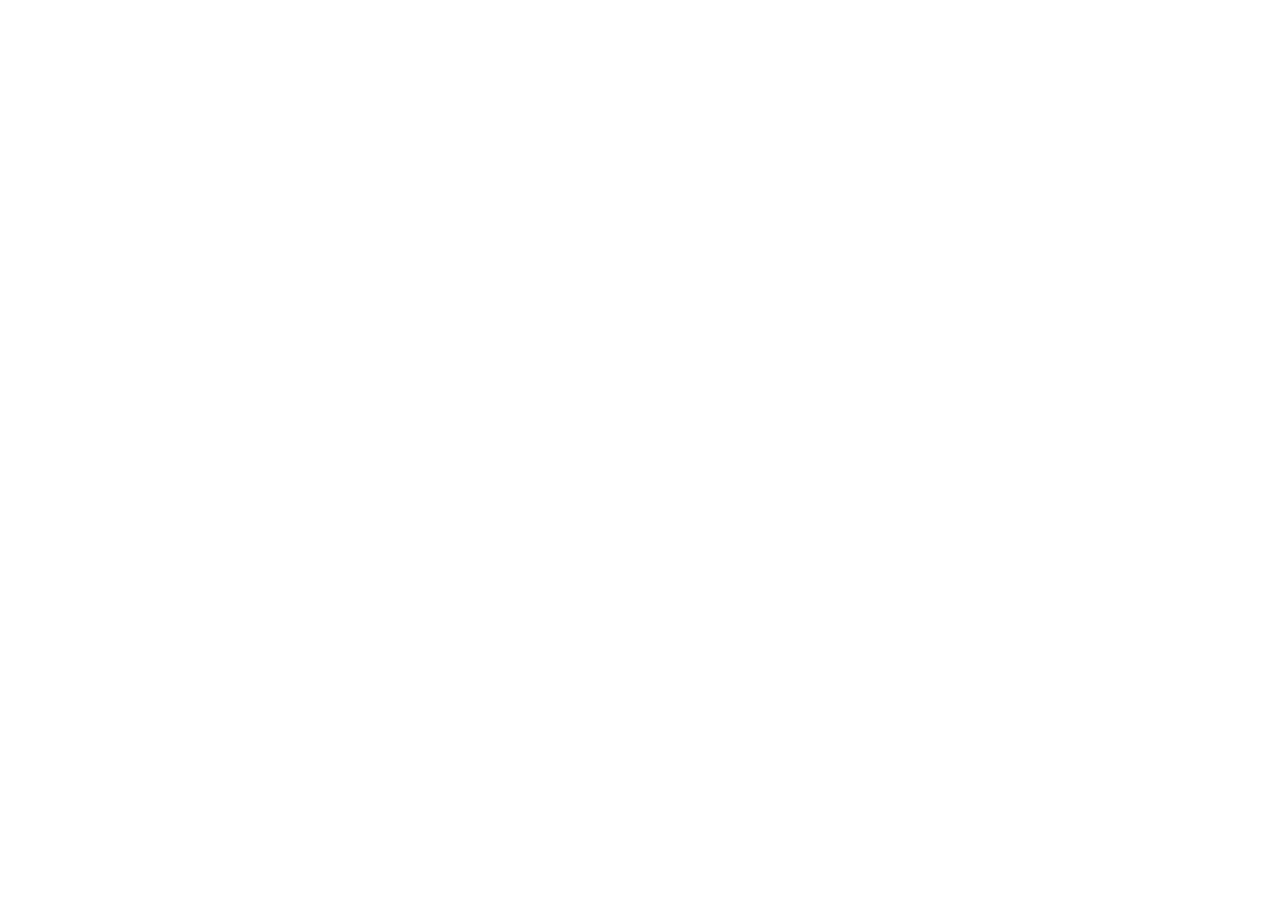
==== admin/index.html @ c6631a5b "Let an admin edit hours, contact and notices via /admin Opening hours, phone numbers, e-mail, a holi" ====
<!doctype html>
<html lang="de">
<head>
  <meta charset="utf-8">
  <meta name="viewport" content="width=device-width, initial-scale=1">
  <meta name="robots" content="noindex">
  <title>Website bearbeiten – Garage Morina</title>
  <link rel="icon" href="../assets/img/favicon-32.png" sizes="32x32">
</head>
<body>
  <!-- Sveltia CMS bearbeitet content/site.json über GitHub, Einstellungen in config.yml -->
  <script src="https://unpkg.com/@sveltia/cms@0.229.0/dist/sveltia-cms.js"></script>
</body>
</html>
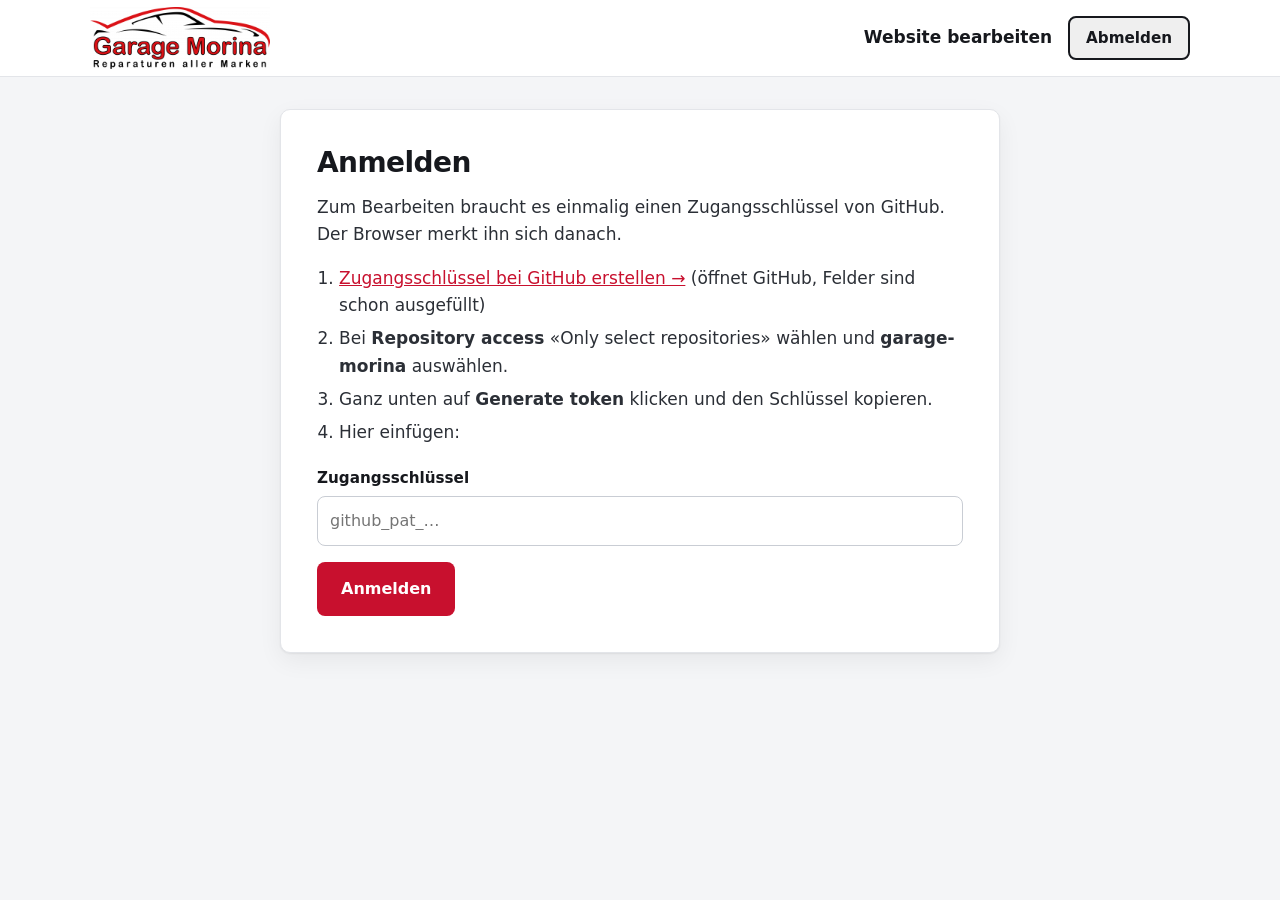
==== commit 2ff13dae: "Replace Sveltia CMS with a custom admin page A single form in the site's own style for hours, closur" ====
--- a/admin/index.html
+++ b/admin/index.html
@@ -6,9 +6,115 @@
   <meta name="robots" content="noindex">
   <title>Website bearbeiten – Garage Morina</title>
   <link rel="icon" href="../assets/img/favicon-32.png" sizes="32x32">
+  <link rel="stylesheet" href="../assets/css/style.css">
+  <link rel="stylesheet" href="admin.css">
 </head>
 <body>
-  <!-- Sveltia CMS bearbeitet content/site.json über GitHub, Einstellungen in config.yml -->
-  <script src="https://unpkg.com/@sveltia/cms@0.229.0/dist/sveltia-cms.js"></script>
+  <header class="site-header">
+    <div class="wrap">
+      <a class="brand" href="../" aria-label="Zur Website"><img src="../assets/img/logo.png" alt="Garage Morina" width="240" height="83"></a>
+      <div class="admin-head">
+        <span class="admin-title">Website bearbeiten</span>
+        <button class="btn btn-outline btn-sm" type="button" data-logout hidden>Abmelden</button>
+      </div>
+    </div>
+  </header>
+
+  <main class="admin wrap">
+    <p class="admin-loading" data-loading>Wird geladen …</p>
+
+    <!-- Anmeldung -->
+    <form class="form admin-login" data-login hidden novalidate>
+      <h1>Anmelden</h1>
+      <p>Zum Bearbeiten braucht es einmalig einen Zugangsschlüssel von GitHub. Der Browser merkt ihn sich danach.</p>
+      <ol class="admin-steps">
+        <li><a data-token-link target="_blank" rel="noopener">Zugangsschlüssel bei GitHub erstellen →</a> (öffnet GitHub, Felder sind schon ausgefüllt)</li>
+        <li>Bei <strong>Repository access</strong> «Only select repositories» wählen und <strong>garage-morina</strong> auswählen.</li>
+        <li>Ganz unten auf <strong>Generate token</strong> klicken und den Schlüssel kopieren.</li>
+        <li>Hier einfügen:</li>
+      </ol>
+      <div class="field">
+        <label for="a-token">Zugangsschlüssel</label>
+        <input id="a-token" name="token" type="password" autocomplete="off" spellcheck="false" placeholder="github_pat_…" required>
+      </div>
+      <p class="admin-msg is-error" data-login-error hidden role="alert"></p>
+      <button class="btn btn-primary" type="submit">Anmelden</button>
+    </form>
+
+    <!-- Formular -->
+    <form class="admin-editor" data-editor hidden novalidate>
+      <section class="form">
+        <h2>Öffnungszeiten</h2>
+        <p class="hint">Pro Tag ein oder mehrere Zeitfenster, z.B. vormittags und nachmittags. Ein Tag ohne Zeitfenster ist geschlossen.</p>
+        <div class="admin-days" data-days></div>
+      </section>
+
+      <section class="form">
+        <h2>Betriebsferien</h2>
+        <p class="hint">Zeigt auf allen Seiten einen roten Hinweisbalken. Während der Ferien steht beim Status «Betriebsferien» statt «geöffnet».</p>
+        <label class="admin-check"><input type="checkbox" name="closure.active"> Betriebsferien anzeigen</label>
+        <div class="admin-closure" data-closure-fields>
+          <div class="form-row">
+            <div class="field">
+              <label for="a-from">Erster Ferientag</label>
+              <input id="a-from" name="closure.from" type="date">
+            </div>
+            <div class="field">
+              <label for="a-to">Letzter Ferientag</label>
+              <input id="a-to" name="closure.to" type="date">
+            </div>
+          </div>
+          <div class="field">
+            <label for="a-before">Hinweis so viele Tage vorher anzeigen</label>
+            <input id="a-before" name="closure.showDaysBefore" type="number" min="0" max="90" inputmode="numeric">
+          </div>
+          <div class="field">
+            <label for="a-ctext">Text im Hinweisbalken</label>
+            <input id="a-ctext" name="closure.text" placeholder="Betriebsferien vom 22.12. bis 5.1. – ab 6.1. sind wir wieder für Sie da.">
+          </div>
+        </div>
+      </section>
+
+      <section class="form">
+        <h2>Reifensaison</h2>
+        <p class="hint">Hinweis zum Reifenwechsel in den gewählten Monaten. Betriebsferien haben Vorrang.</p>
+        <div class="admin-season" data-season="winter">
+          <h3>Winterreifen</h3>
+          <div class="admin-months" data-months></div>
+          <div class="form-row">
+            <div class="field"><label for="a-wtitle">Titel</label><input id="a-wtitle" name="season.winter.title"></div>
+            <div class="field"><label for="a-wbody">Text</label><input id="a-wbody" name="season.winter.body"></div>
+          </div>
+        </div>
+        <div class="admin-season" data-season="summer">
+          <h3>Sommerreifen</h3>
+          <div class="admin-months" data-months></div>
+          <div class="form-row">
+            <div class="field"><label for="a-stitle">Titel</label><input id="a-stitle" name="season.summer.title"></div>
+            <div class="field"><label for="a-sbody">Text</label><input id="a-sbody" name="season.summer.body"></div>
+          </div>
+        </div>
+      </section>
+
+      <section class="form">
+        <h2>Kontakt</h2>
+        <p class="hint">Erscheint in Kopf- und Fusszeile, auf der Kontaktseite, im Impressum und in der Datenschutzerklärung.</p>
+        <div class="form-row">
+          <div class="field"><label for="a-mobile">Telefon Mobile</label><input id="a-mobile" name="contact.mobile" type="tel" placeholder="079 681 64 68"></div>
+          <div class="field"><label for="a-landline">Telefon Festnetz</label><input id="a-landline" name="contact.landline" type="tel" placeholder="062 844 20 20"></div>
+        </div>
+        <div class="field"><label for="a-email">E-Mail</label><input id="a-email" name="contact.email" type="email"></div>
+      </section>
+
+      <div class="admin-bar">
+        <div class="wrap">
+          <p class="admin-msg" data-status role="status"></p>
+          <button class="btn btn-primary" type="submit" data-save>Speichern &amp; veröffentlichen</button>
+        </div>
+      </div>
+    </form>
+  </main>
+
+  <script src="admin.js" defer></script>
 </body>
 </html>
--- a/assets/css/style.css
+++ b/assets/css/style.css
@@ -0,0 +1,332 @@
+/* Garage Morina – Stylesheet */
+
+:root {
+  --red: #c8102e;
+  --red-dark: #9e0c24;
+  --ink: #16181d;
+  --ink-2: #23262d;
+  --text: #2b2f36;
+  --muted: #5d6470;
+  --line: #e3e5e9;
+  --bg: #ffffff;
+  --bg-soft: #f4f5f7;
+  --radius: 10px;
+  --shadow: 0 1px 2px rgba(0,0,0,.06), 0 8px 24px rgba(0,0,0,.06);
+  --wrap: 1140px;
+  --font: system-ui, -apple-system, "Segoe UI", Roboto, "Helvetica Neue", Arial, sans-serif;
+}
+
+*, *::before, *::after { box-sizing: border-box; }
+html { scroll-behavior: smooth; -webkit-text-size-adjust: 100%; }
+body {
+  margin: 0;
+  font-family: var(--font);
+  font-size: 1.0625rem;
+  line-height: 1.6;
+  color: var(--text);
+  background: var(--bg);
+}
+img { max-width: 100%; height: auto; display: block; }
+a { color: var(--red); }
+a:hover { color: var(--red-dark); }
+h1, h2, h3 { color: var(--ink); line-height: 1.2; margin: 0 0 .5em; }
+h1 { font-size: clamp(2rem, 5vw, 3.25rem); letter-spacing: -.02em; }
+h2 { font-size: clamp(1.6rem, 3.5vw, 2.25rem); letter-spacing: -.01em; }
+h3 { font-size: 1.2rem; }
+p { margin: 0 0 1em; }
+
+.wrap { max-width: var(--wrap); margin: 0 auto; padding: 0 20px; }
+.skip { position: absolute; left: -9999px; }
+.skip:focus { left: 16px; top: 16px; z-index: 100; background: #fff; padding: 8px 12px; }
+:focus-visible { outline: 3px solid var(--red); outline-offset: 2px; }
+
+/* Header */
+.topbar { background: var(--ink); color: #c9ccd2; font-size: .875rem; }
+.topbar .wrap { display: flex; gap: 20px; justify-content: flex-end; align-items: center; min-height: 38px; flex-wrap: wrap; }
+.topbar a { color: #fff; text-decoration: none; }
+.topbar a:hover { color: #fff; text-decoration: underline; }
+
+.site-header { position: sticky; top: 0; z-index: 50; background: rgba(255,255,255,.97); border-bottom: 1px solid var(--line); backdrop-filter: saturate(1.4) blur(6px); }
+.site-header .wrap { display: flex; align-items: center; justify-content: space-between; min-height: 76px; gap: 16px; }
+.brand img { width: 180px; }
+.nav { display: flex; align-items: center; gap: 4px; }
+.nav a { color: var(--ink); text-decoration: none; font-weight: 600; padding: 8px 14px; border-radius: 6px; }
+.nav a:hover { background: var(--bg-soft); color: var(--ink); }
+.nav a[aria-current="page"] { color: var(--red); }
+.nav .btn { margin-left: 8px; }
+.nav a.btn-primary, .nav a.btn-primary:hover { color: #fff; background: var(--red); }
+.nav a.btn-primary:hover { background: var(--red-dark); }
+.nav-toggle { display: none; background: none; border: 0; padding: 10px; cursor: pointer; }
+.nav-toggle span, .nav-toggle span::before, .nav-toggle span::after { display: block; width: 24px; height: 2px; background: var(--ink); position: relative; transition: transform .2s; }
+.nav-toggle span::before, .nav-toggle span::after { content: ""; position: absolute; }
+.nav-toggle span::before { top: -7px; }
+.nav-toggle span::after { top: 7px; }
+.nav-toggle[aria-expanded="true"] span { background: transparent; }
+.nav-toggle[aria-expanded="true"] span::before { transform: translateY(7px) rotate(45deg); }
+.nav-toggle[aria-expanded="true"] span::after { transform: translateY(-7px) rotate(-45deg); }
+
+/* Buttons */
+.btn {
+  display: inline-flex; align-items: center; justify-content: center; gap: 8px;
+  font: inherit; font-weight: 700; font-size: 1rem;
+  padding: 12px 22px; border-radius: 8px; border: 2px solid transparent;
+  text-decoration: none; cursor: pointer; transition: background .15s, color .15s, border-color .15s;
+}
+.btn svg { width: 18px; height: 18px; flex: none; }
+.btn-primary { background: var(--red); color: #fff; }
+.btn-primary:hover { background: var(--red-dark); color: #fff; }
+.btn-ghost { border-color: currentColor; color: #fff; }
+.btn-ghost:hover { background: #fff; color: var(--ink); border-color: #fff; }
+.btn-outline { border-color: var(--ink); color: var(--ink); }
+.btn-outline:hover { background: var(--ink); color: #fff; }
+.btn-sm { padding: 8px 16px; font-size: .95rem; }
+
+/* Hero */
+.hero { position: relative; color: #fff; background: var(--ink); overflow: hidden; }
+.hero { --split: max(46%, calc(50% - 10px)); }
+.hero picture { position: absolute; top: 0; bottom: 0; right: 0; left: var(--split); }
+.hero picture img { width: 100%; height: 100%; object-fit: cover; object-position: 32% 30%; }
+.hero::after { content: ""; position: absolute; top: 0; bottom: 0; left: var(--split); width: 18%; background: linear-gradient(90deg, var(--ink), rgba(22,24,29,0)); }
+.hero .wrap { position: relative; z-index: 1; padding-top: clamp(64px, 12vw, 140px); padding-bottom: clamp(64px, 12vw, 140px); }
+.hero-content { max-width: 520px; }
+.hero h1 { color: #fff; }
+.hero .lead { font-size: 1.2rem; color: #e6e7ea; }
+.eyebrow { display: inline-block; font-size: .8rem; font-weight: 700; letter-spacing: .12em; text-transform: uppercase; color: #fff; background: var(--red); padding: 4px 10px; border-radius: 4px; margin-bottom: 18px; }
+.hero-actions { display: flex; gap: 12px; flex-wrap: wrap; margin-top: 28px; }
+.open-status { display: inline-flex; align-items: center; gap: 8px; margin-top: 22px; font-size: .95rem; color: #e6e7ea; }
+.open-status::before { content: ""; width: 10px; height: 10px; border-radius: 50%; background: #9aa0a8; }
+.open-status.is-open::before { background: #2ecc71; box-shadow: 0 0 0 4px rgba(46,204,113,.25); }
+.open-status.is-closed::before { background: #e67e22; }
+
+.page-hero { position: relative; background: var(--ink); color: #fff; overflow: hidden; }
+.page-hero picture, .page-hero picture img { position: absolute; inset: 0; width: 100%; height: 100%; object-fit: cover; }
+.page-hero::after { content: ""; position: absolute; inset: 0; background: linear-gradient(90deg, rgba(22,24,29,.9), rgba(22,24,29,.55)); }
+.page-hero .wrap { position: relative; z-index: 1; padding-top: 72px; padding-bottom: 72px; }
+.page-hero h1 { color: #fff; margin-bottom: .3em; }
+.page-hero p { color: #e6e7ea; max-width: 620px; font-size: 1.15rem; margin: 0; }
+.page-hero.plain { background: var(--ink-2); }
+.page-hero.plain::after { display: none; }
+.page-hero.plain .wrap { padding-top: 48px; padding-bottom: 48px; }
+
+/* Seasonal notice */
+.notice { background: #fff4d6; border-bottom: 1px solid #f0dc9f; color: #5c4600; font-size: .95rem; }
+.notice .wrap { padding-top: 10px; padding-bottom: 10px; display: flex; gap: 10px; align-items: center; justify-content: center; flex-wrap: wrap; text-align: center; }
+.notice a { color: #5c4600; font-weight: 700; }
+.notice[hidden] { display: none; }
+.notice-closure { background: #fde8e8; border-bottom-color: #f3c2c2; color: #6b1414; font-weight: 600; }
+
+/* Saison-Button (nur mobil, ersetzt den Hinweisbalken) */
+.season-fab { display: none; }
+.season-fab {
+  position: fixed; right: 16px; bottom: calc(72px + env(safe-area-inset-bottom, 0px)); z-index: 59;
+  width: 56px; height: 56px; border-radius: 50%; place-items: center;
+  background: #fff; color: var(--ink);
+  box-shadow: 0 2px 6px rgba(0,0,0,.18), 0 8px 24px rgba(0,0,0,.18);
+  animation: fab-in .45s cubic-bezier(.2,.9,.3,1.3) .3s both;
+}
+.season-fab { border: 0; padding: 0; cursor: pointer; font: inherit; -webkit-tap-highlight-color: transparent; }
+.season-fab:hover, .season-fab:active { color: var(--ink); }
+
+.season-pop { display: none; }
+.season-pop {
+  position: fixed; right: 16px; bottom: calc(140px + env(safe-area-inset-bottom, 0px)); z-index: 61;
+  width: min(300px, calc(100vw - 32px)); padding: 18px 18px 16px;
+  background: #fff; color: var(--text); border-radius: 12px;
+  box-shadow: 0 4px 12px rgba(0,0,0,.15), 0 16px 40px rgba(0,0,0,.2);
+  font-size: .95rem; line-height: 1.5;
+  animation: pop-in .2s ease-out both;
+}
+.season-pop::after {
+  content: ""; position: absolute; right: 22px; bottom: -7px; width: 14px; height: 14px;
+  background: #fff; transform: rotate(45deg); border-radius: 0 0 3px 0;
+}
+.season-pop strong { display: block; color: var(--ink); font-size: 1.05rem; margin: 0 28px 4px 0; }
+.season-pop p { margin: 0 0 14px; color: var(--muted); }
+.season-pop .btn { width: 100%; }
+.notice .season-pop .btn-primary, .notice .season-pop .btn-primary:hover { color: #fff; }
+.season-pop-close {
+  position: absolute; top: 8px; right: 8px; width: 32px; height: 32px; border: 0; border-radius: 50%;
+  background: none; color: var(--muted); font-size: 1.5rem; line-height: 1; cursor: pointer;
+}
+.season-pop-close:hover { background: var(--bg-soft); color: var(--ink); }
+@keyframes pop-in { from { opacity: 0; transform: translateY(8px) scale(.97); } to { opacity: 1; transform: none; } }
+.season-fab::after {
+  content: ""; position: absolute; inset: 0; border-radius: 50%;
+  border: 2px solid var(--red); opacity: 0; pointer-events: none;
+  animation: fab-ring 1.4s ease-out 1.4s 2;
+}
+.season-fab-tyre { width: 32px; height: 32px; animation: tyre-roll 1.1s ease-in-out .5s both; }
+.season-fab-badge {
+  position: absolute; top: -3px; right: -3px; width: 24px; height: 24px; border-radius: 50%;
+  display: grid; place-items: center; background: var(--red); color: #fff; border: 2px solid #fff;
+}
+.season-fab-badge svg { width: 13px; height: 13px; }
+.notice[data-season="winter"] .i-summer, .notice[data-season="summer"] .i-winter { display: none; }
+
+@keyframes fab-in { from { opacity: 0; transform: translateY(24px) scale(.6); } to { opacity: 1; transform: none; } }
+@keyframes tyre-roll { 0% { transform: rotate(-240deg); } 75% { transform: rotate(18deg); } 100% { transform: rotate(0); } }
+@keyframes fab-ring { 0% { opacity: .7; transform: scale(1); } 100% { opacity: 0; transform: scale(1.5); } }
+
+/* Sections */
+.section { padding: clamp(56px, 8vw, 96px) 0; }
+.section-soft { background: var(--bg-soft); }
+.section-dark { background: var(--ink); color: #c9ccd2; }
+.section-dark h2, .section-dark h3 { color: #fff; }
+.section-head { max-width: 680px; margin-bottom: 40px; }
+.section-head p { color: var(--muted); font-size: 1.1rem; }
+.section-dark .section-head p { color: #aab0b9; }
+.kicker { color: var(--red); font-weight: 700; font-size: .85rem; letter-spacing: .1em; text-transform: uppercase; margin-bottom: 8px; display: block; }
+
+/* Value strip */
+.values { display: grid; grid-template-columns: repeat(4, 1fr); gap: 1px; background: var(--line); border-bottom: 1px solid var(--line); }
+.values div { background: #fff; padding: 22px 20px; display: flex; gap: 12px; align-items: center; font-weight: 600; color: var(--ink); }
+.values svg { width: 28px; height: 28px; color: var(--red); flex: none; }
+
+/* Cards */
+.grid { display: grid; gap: 24px; }
+.grid-3 { grid-template-columns: repeat(3, 1fr); }
+.grid-2 { grid-template-columns: repeat(2, 1fr); }
+.card { background: #fff; border: 1px solid var(--line); border-radius: var(--radius); padding: 28px; box-shadow: var(--shadow); display: flex; flex-direction: column; }
+.card .icon { width: 48px; height: 48px; border-radius: 10px; background: rgba(200,16,46,.08); color: var(--red); display: grid; place-items: center; margin-bottom: 18px; }
+.card .icon svg { width: 26px; height: 26px; }
+.card p { color: var(--muted); }
+.card .more { margin-top: auto; font-weight: 700; text-decoration: none; }
+.card .more:hover { text-decoration: underline; }
+.badge { display: inline-block; align-self: flex-start; background: var(--red); color: #fff; font-size: .75rem; font-weight: 700; text-transform: uppercase; letter-spacing: .06em; padding: 3px 8px; border-radius: 4px; margin-bottom: 12px; }
+
+/* About split */
+.split { display: grid; grid-template-columns: 1fr 1fr; gap: clamp(32px, 6vw, 72px); align-items: center; }
+.split img { border-radius: var(--radius); box-shadow: var(--shadow); }
+.checklist { list-style: none; padding: 0; margin: 24px 0; }
+.checklist li { position: relative; padding-left: 34px; margin-bottom: 12px; }
+.checklist li::before { content: ""; position: absolute; left: 0; top: 3px; width: 22px; height: 22px; border-radius: 50%; background: var(--red) url("data:image/svg+xml,%3Csvg xmlns='http://www.w3.org/2000/svg' viewBox='0 0 24 24' fill='none' stroke='white' stroke-width='3' stroke-linecap='round' stroke-linejoin='round'%3E%3Cpath d='M5 12l5 5L20 7'/%3E%3C/svg%3E") center / 14px no-repeat; }
+.signature { font-weight: 700; color: var(--ink); }
+.signature span { display: block; font-weight: 400; color: var(--muted); font-size: .95rem; }
+
+/* Services page */
+.service-group { display: grid; grid-template-columns: 300px 1fr; gap: 32px; padding: 40px 0; border-top: 1px solid var(--line); }
+.service-group:first-child { border-top: 0; padding-top: 0; }
+.service-group h2 { font-size: 1.5rem; display: flex; gap: 12px; align-items: center; }
+.service-group h2 svg { width: 28px; height: 28px; color: var(--red); flex: none; }
+.service-group > div > p { color: var(--muted); }
+.service-list { list-style: none; margin: 0; padding: 0; display: grid; grid-template-columns: repeat(2, 1fr); gap: 12px; }
+.service-list li { background: var(--bg-soft); border-radius: 8px; padding: 14px 16px; }
+.service-list strong { display: block; color: var(--ink); }
+.service-list span { font-size: .95rem; color: var(--muted); }
+
+/* CTA band */
+.cta-band { background: var(--red); color: #fff; }
+.cta-band .wrap { display: flex; justify-content: space-between; align-items: center; gap: 24px; padding-top: 48px; padding-bottom: 48px; flex-wrap: wrap; }
+.cta-band h2 { color: #fff; margin: 0 0 4px; }
+.cta-band p { margin: 0; color: #ffe1e5; }
+.cta-band .btn-primary { background: #fff; color: var(--red); }
+.cta-band .btn-primary:hover { background: var(--ink); color: #fff; }
+
+/* Contact */
+.contact-grid { display: grid; grid-template-columns: 1fr 1.2fr; gap: 40px; align-items: start; }
+.info-list { list-style: none; margin: 0 0 28px; padding: 0; }
+.info-list li { display: flex; gap: 14px; padding: 16px 0; border-bottom: 1px solid var(--line); }
+.info-list svg { width: 22px; height: 22px; color: var(--red); flex: none; margin-top: 3px; }
+.info-list a { color: var(--ink); font-weight: 600; text-decoration: none; }
+.info-list a:hover { color: var(--red); }
+.info-list small { display: block; color: var(--muted); }
+.hours { width: 100%; border-collapse: collapse; }
+.hours th, .hours td { text-align: left; padding: 10px 0; border-bottom: 1px solid var(--line); vertical-align: top; }
+.hours th { font-weight: 600; color: var(--ink); width: 40%; }
+.hours tr.today th, .hours tr.today td { color: var(--red); }
+.section-dark .hours th { color: #fff; }
+.section-dark .hours th, .section-dark .hours td { border-color: #353943; }
+.section-dark .hours tr.today th, .section-dark .hours tr.today td { color: #ff6b81; }
+.hint { font-size: .9rem; color: var(--muted); }
+
+.form { background: #fff; border: 1px solid var(--line); border-radius: var(--radius); padding: clamp(20px, 4vw, 36px); box-shadow: var(--shadow); }
+.form h2 { font-size: 1.5rem; }
+.form-row { display: grid; grid-template-columns: 1fr 1fr; gap: 16px; }
+.field { margin-bottom: 16px; }
+.field label { display: block; font-weight: 600; color: var(--ink); margin-bottom: 6px; font-size: .95rem; }
+.field input, .field select, .field textarea {
+  width: 100%; font: inherit; font-size: 1rem; color: var(--text);
+  padding: 11px 12px; border: 1px solid #c9cdd4; border-radius: 8px; background: #fff;
+}
+.field input:focus, .field select:focus, .field textarea:focus { outline: none; border-color: var(--red); box-shadow: 0 0 0 3px rgba(200,16,46,.15); }
+.field textarea { min-height: 110px; resize: vertical; }
+.req { color: var(--red); }
+
+.map-box { position: relative; border-radius: var(--radius); overflow: hidden; background: var(--ink-2); min-height: 360px; display: grid; place-items: center; text-align: center; color: #c9ccd2; }
+.map-box iframe { position: absolute; inset: 0; width: 100%; height: 100%; border: 0; }
+.map-consent { padding: 32px; max-width: 460px; }
+.map-consent strong { color: #fff; font-size: 1.15rem; display: block; margin-bottom: 8px; }
+.map-consent p { font-size: .95rem; }
+.map-consent .actions { display: flex; gap: 10px; justify-content: center; flex-wrap: wrap; margin-top: 16px; }
+.map-consent a:not(.btn) { color: #fff; }
+
+/* Legal pages */
+.prose { max-width: 760px; }
+.prose h2 { font-size: 1.4rem; margin-top: 2em; }
+.prose h3 { margin-top: 1.5em; }
+.prose ul { padding-left: 1.2em; }
+.todo { background: #fff4d6; padding: 0 4px; border-radius: 3px; }
+
+/* Footer */
+.site-footer { background: var(--ink); color: #aab0b9; font-size: .95rem; }
+.site-footer .wrap { display: grid; grid-template-columns: 1.3fr 1fr 1fr 1fr; gap: 32px; padding-top: 56px; padding-bottom: 40px; }
+.site-footer h3 { color: #fff; font-size: 1rem; margin-bottom: 14px; }
+.site-footer a { color: #fff; text-decoration: none; }
+.site-footer a:hover { text-decoration: underline; }
+.site-footer ul { list-style: none; margin: 0; padding: 0; }
+.site-footer li { margin-bottom: 6px; }
+.footer-logo { background: #fff; display: inline-block; padding: 10px 14px; border-radius: 8px; margin-bottom: 14px; }
+.footer-logo img { width: 150px; }
+.footer-bottom { border-top: 1px solid #2c3038; }
+.footer-bottom .wrap { display: flex; justify-content: space-between; gap: 16px; flex-wrap: wrap; padding-top: 18px; padding-bottom: 18px; grid-template-columns: none; }
+
+/* Mobile call bar */
+.callbar { display: none; }
+
+@media (max-width: 960px) {
+  .grid-3 { grid-template-columns: 1fr 1fr; }
+  .values { grid-template-columns: 1fr 1fr; }
+  .site-footer .wrap { grid-template-columns: 1fr 1fr; }
+  .service-group { grid-template-columns: 1fr; gap: 16px; }
+  .contact-grid { grid-template-columns: 1fr; }
+}
+
+@media (max-width: 760px) {
+  .topbar { display: none; }
+  .site-header .wrap { min-height: 64px; }
+  .brand img { width: 150px; }
+  .nav-toggle { display: block; }
+  .nav { display: none; position: absolute; top: 100%; left: 0; right: 0; flex-direction: column; align-items: stretch; background: #fff; border-bottom: 1px solid var(--line); padding: 8px 16px 16px; box-shadow: 0 12px 24px rgba(0,0,0,.08); }
+  .nav.is-open { display: flex; }
+  .nav a { padding: 12px; }
+  .nav .btn { margin: 8px 0 0; }
+  .hero picture { position: relative; display: block; left: auto; height: 260px; }
+  .hero picture img { object-position: 35% 25%; }
+  .hero::after { display: none; }
+  .hero .wrap { padding-top: 32px; padding-bottom: 48px; }
+  .hero-actions .btn { flex: 1 1 100%; }
+  .grid-3, .grid-2, .split, .form-row, .service-list { grid-template-columns: 1fr; }
+  .values div { padding: 16px; font-size: .95rem; }
+  .site-footer .wrap { grid-template-columns: 1fr; }
+  .wrap { padding: 0 16px; }
+
+  .notice { background: none; border: 0; }
+  .notice .wrap { display: none; }
+  /* Betriebsferien bleiben auch mobil ein Balken */
+  .notice.notice-closure { background: #fde8e8; border-bottom: 1px solid #f3c2c2; }
+  .notice.notice-closure .wrap { display: flex; }
+  .season-fab { display: grid; }
+  .season-pop:not([hidden]) { display: block; }
+
+  body { padding-bottom: 64px; }
+  .callbar { display: grid; grid-template-columns: 1fr 1fr; position: fixed; left: 0; right: 0; bottom: 0; z-index: 60; box-shadow: 0 -4px 16px rgba(0,0,0,.15); }
+  .callbar a { display: flex; gap: 8px; align-items: center; justify-content: center; min-height: 56px; font-weight: 700; text-decoration: none; color: #fff; background: var(--red); }
+  .callbar a + a { background: var(--ink); }
+  .callbar svg { width: 20px; height: 20px; }
+}
+
+@media (prefers-reduced-motion: reduce) {
+  html { scroll-behavior: auto; }
+  * { transition: none !important; }
+  .season-fab, .season-fab::after, .season-fab-tyre, .season-pop { animation: none; }
+}
--- a/admin/admin.css
+++ b/admin/admin.css
@@ -0,0 +1,55 @@
+/* Garage Morina – Admin, ergänzt assets/css/style.css */
+
+body { background: var(--bg-soft); }
+.admin-head { display: flex; align-items: center; gap: 16px; }
+.admin-title { font-weight: 700; color: var(--ink); }
+
+.admin { max-width: 760px; padding-top: 32px; padding-bottom: 120px; }
+.admin .form { margin-bottom: 24px; }
+.admin h1 { font-size: 1.75rem; }
+.admin-loading { color: var(--muted); }
+
+.admin-steps { padding-left: 1.3em; margin: 0 0 20px; }
+.admin-steps li { margin-bottom: 6px; }
+
+/* Öffnungszeiten */
+.admin-day { display: grid; grid-template-columns: 120px 1fr; gap: 12px; padding: 14px 0; border-top: 1px solid var(--line); }
+.admin-day:first-child { border-top: 0; }
+.admin-day-name { font-weight: 700; color: var(--ink); padding-top: 8px; }
+.admin-slots { display: flex; flex-direction: column; gap: 8px; align-items: flex-start; }
+.admin-slot { display: flex; align-items: center; gap: 8px; }
+.admin-slot input { font: inherit; padding: 8px 10px; border: 1px solid #cfd3d9; border-radius: 8px; background: #fff; color: var(--text); }
+.admin-slot input:focus { outline: none; border-color: var(--red); box-shadow: 0 0 0 3px rgba(200,16,46,.15); }
+.admin-closed { color: var(--muted); padding-top: 8px; }
+.admin-link { background: none; border: 0; padding: 4px 0; font: inherit; font-weight: 600; color: var(--red); cursor: pointer; }
+.admin-link:hover { color: var(--red-dark); text-decoration: underline; }
+.admin-remove { width: 36px; height: 36px; border: 0; border-radius: 50%; background: none; color: var(--muted); font-size: 1.4rem; line-height: 1; cursor: pointer; }
+.admin-remove:hover { background: var(--bg-soft); color: var(--red); }
+
+/* Betriebsferien, Saison */
+.admin-check { display: flex; align-items: center; gap: 10px; font-weight: 600; color: var(--ink); margin-bottom: 16px; cursor: pointer; }
+.admin-check input { width: 20px; height: 20px; accent-color: var(--red); }
+.admin-closure[hidden] { display: none; }
+.admin-season + .admin-season { border-top: 1px solid var(--line); margin-top: 8px; padding-top: 20px; }
+.admin-months { display: flex; flex-wrap: wrap; gap: 8px; margin-bottom: 16px; }
+.admin-months label { position: relative; cursor: pointer; }
+.admin-months input { position: absolute; opacity: 0; }
+.admin-months span { display: block; padding: 6px 12px; border: 1px solid #cfd3d9; border-radius: 999px; background: #fff; font-size: .95rem; }
+.admin-months input:checked + span { background: var(--red); border-color: var(--red); color: #fff; font-weight: 600; }
+.admin-months input:focus-visible + span { outline: 3px solid var(--red); outline-offset: 2px; }
+
+/* Meldungen und Speicherleiste */
+.admin-msg { margin: 0; font-weight: 600; }
+.admin-msg.is-error { color: var(--red); white-space: pre-line; }
+.admin-msg.is-ok { color: #1e8449; }
+.admin-msg a { font-weight: 700; }
+.admin-bar { position: fixed; left: 0; right: 0; bottom: 0; z-index: 40; background: #fff; border-top: 1px solid var(--line); box-shadow: 0 -4px 16px rgba(0,0,0,.08); }
+.admin-bar .wrap { max-width: 760px; display: flex; align-items: center; justify-content: space-between; gap: 16px; padding-top: 12px; padding-bottom: calc(12px + env(safe-area-inset-bottom, 0px)); }
+
+@media (max-width: 600px) {
+  .admin-title { display: none; }
+  .admin-day { grid-template-columns: 1fr; gap: 4px; }
+  .admin-day-name { padding-top: 0; }
+  .admin-bar .wrap { flex-direction: column; align-items: stretch; }
+  .admin-bar .btn { width: 100%; }
+}
